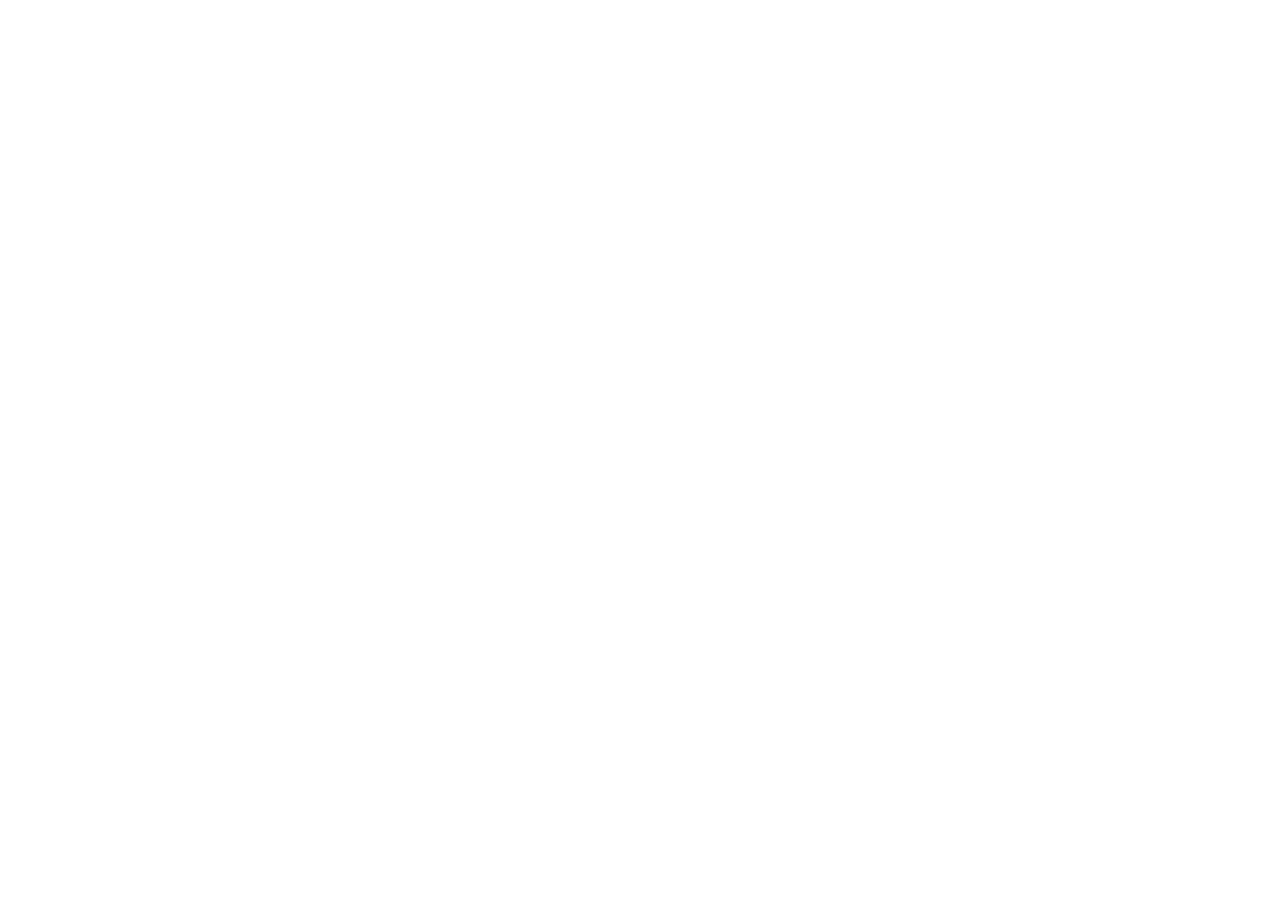
==== index.html @ 22543920 "Revert "changed title"" ====
<!DOCTYPE html>
<html lang="en">
<head>
    <meta charset="UTF-8">
    <meta name="viewport" content="width=device-width, initial-scale=1.0">
    <title>Document</title>
</head>
<body>
    <iframe width="560" height="315" src="https://www.youtube.com/embed/DJ5lc_u7lqs?si=flb0W47Vhg9j6xcG" title="YouTube video player" frameborder="0" allow="accelerometer; autoplay; clipboard-write; encrypted-media; gyroscope; picture-in-picture; web-share" referrerpolicy="strict-origin-when-cross-origin" allowfullscreen></iframe>
</body>
</html>
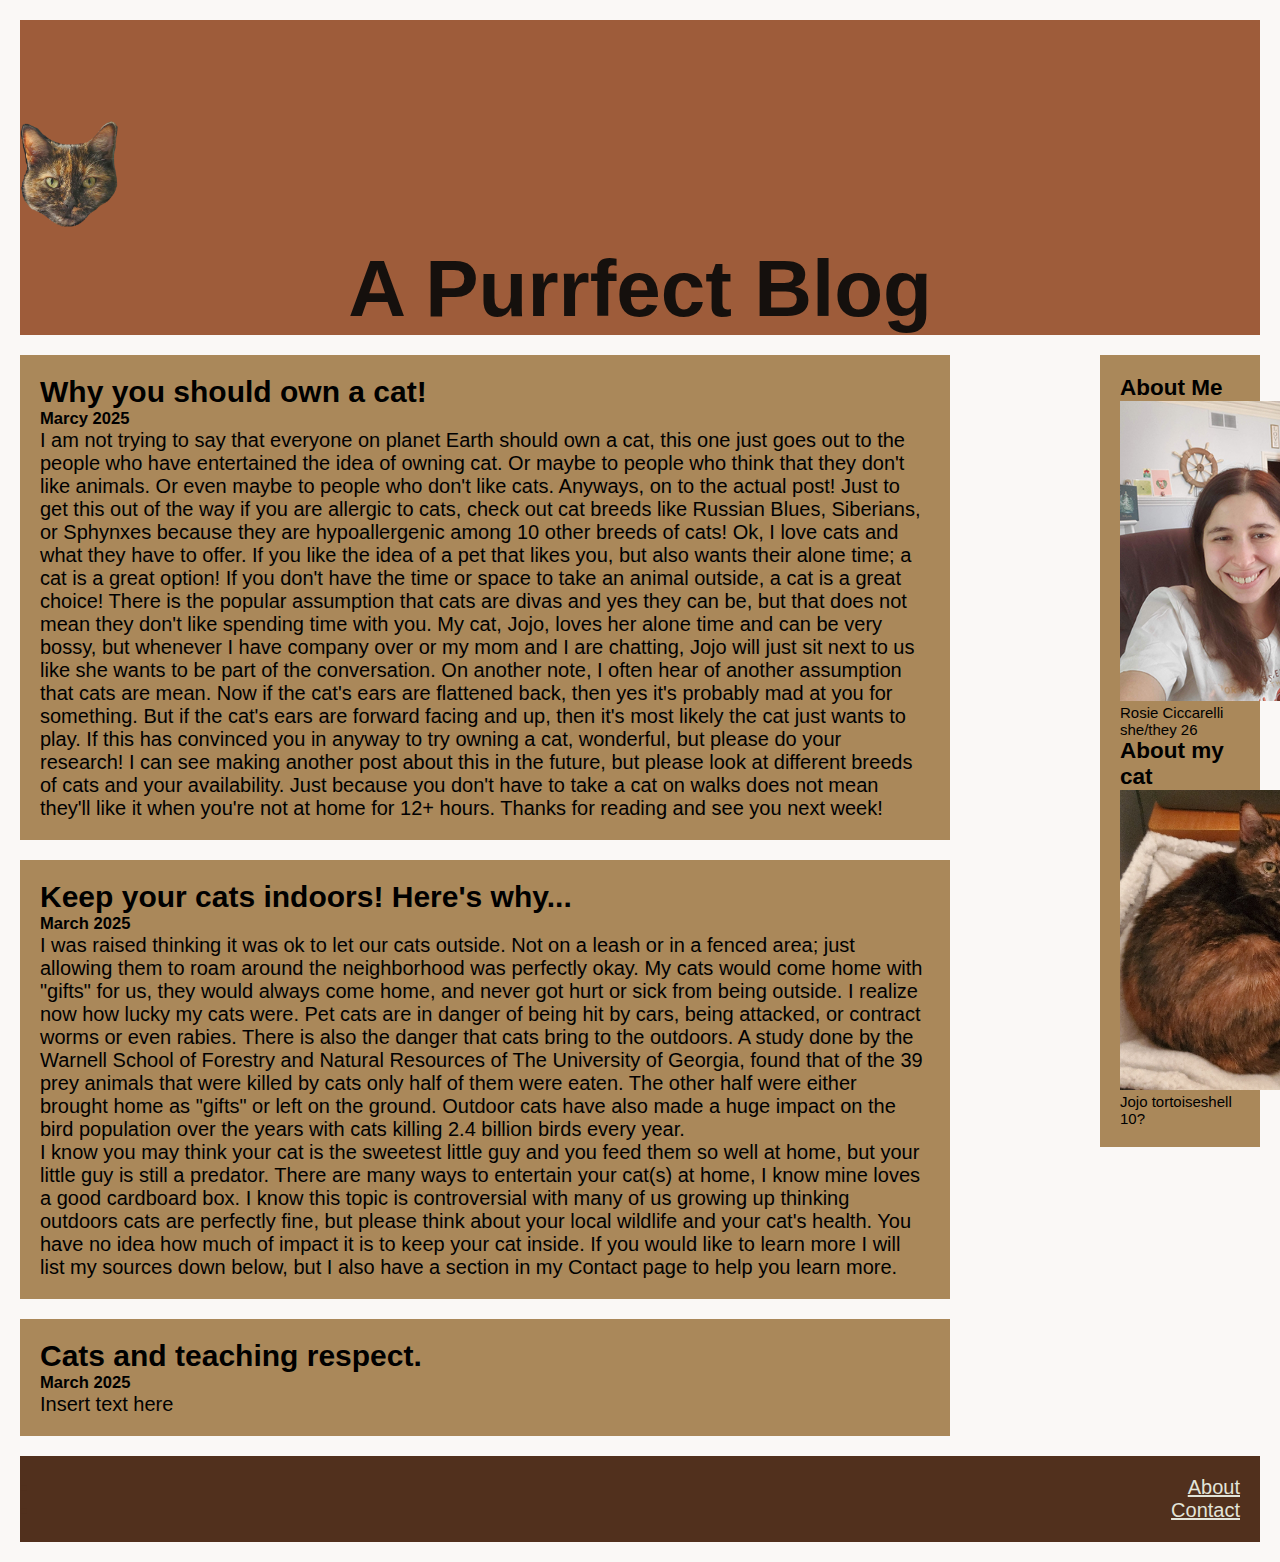
==== commit 4ad02a50: "updating the look" ====
--- a/index.html
+++ b/index.html
@@ -3,9 +3,54 @@
 <head>
     <meta charset="UTF-8">
     <meta name="viewport" content="width=device-width, initial-scale=1.0">
-    <title>Document</title>
+    <link rel="stylesheet" href="style.css">
 </head>
 <body>
-    <iframe width="560" height="315" src="https://www.youtube.com/embed/DJ5lc_u7lqs?si=flb0W47Vhg9j6xcG" title="YouTube video player" frameborder="0" allow="accelerometer; autoplay; clipboard-write; encrypted-media; gyroscope; picture-in-picture; web-share" referrerpolicy="strict-origin-when-cross-origin" allowfullscreen></iframe>
+   
+        <div class="header"> 
+            <a href="index.html" class="site-name"><img src="images/logo.png" alt="Rosie Cicc Logo"></a>
+             <h1> A Purrfect Blog </h1>   
+        </div>
+    
+    
+        
+        <div class="row">
+            <div class="leftcolumn">
+                <div class="card">
+            <h2>Why you should own a cat! </h2>
+            <h5>Marcy 2025</h5>
+        <p> I am not trying to say that everyone on planet Earth should own a cat, this one just goes out to the people who have entertained the idea of owning cat. Or maybe to people who think that they don't like animals. Or even maybe to people who don't like cats. Anyways, on to the actual post! Just to get this out of the way if you are allergic to cats, check out cat breeds like Russian Blues, Siberians, or Sphynxes because they are hypoallergenic among 10 other breeds of cats! Ok, I love cats and what they have to offer. If you like the idea of a pet that likes you, but also wants their alone time; a cat is a great option! If you don't have the time or space to take an animal outside, a cat is a great choice! There is the popular assumption that cats are divas and yes they can be, but that does not mean they don't like spending time with you. My cat, Jojo, loves her alone time and can be very bossy, but whenever I have company over or my mom and I are chatting, Jojo will just sit next to us like she wants to be part of the conversation. On another note, I often hear of another assumption that cats are mean. Now if the cat's ears are flattened back, then yes it's probably mad at you for something. But if the cat's ears are forward facing and up, then it's most likely the cat just wants to play. If this has convinced you in anyway to try owning a cat, wonderful, but please do your research! I can see making another post about this in the future, but please look at different breeds of cats and your availability. Just because you don't have to take a cat on walks does not mean they'll like it when you're not at home for 12+ hours. Thanks for reading and see you next week!</p>
+        </div>
+        <div class="card">
+            <h2>Keep your cats indoors! Here's why... </h2>
+            <h5>March 2025</h5>
+        <p> I was raised thinking it was ok to let our cats outside. Not on a leash or in a fenced area; just allowing them to roam around the neighborhood was perfectly okay. My cats would come home with "gifts" for us, they would always come home, and never got hurt or sick from being outside. I realize now how lucky my cats were. Pet cats are in danger of being hit by cars, being attacked, or contract worms or even rabies. There is also the danger that cats bring to the outdoors. A study done by the Warnell School of Forestry and Natural Resources of The University of Georgia, found that of the 39 prey animals that were killed by cats only half of them were eaten. The other half were either brought home as "gifts" or left on the ground. Outdoor cats have also made a huge impact on the bird population over the years with cats killing 2.4 billion birds every year.</p>
+        
+        <p> I know you may think your cat is the sweetest little guy and you feed them so well at home, but your little guy is still a predator. There are many ways to entertain your cat(s) at home, I know mine loves a good cardboard box. I know this topic is controversial with many of us growing up thinking outdoors cats are perfectly fine, but please think about your local wildlife and your cat's health. You have no idea how much of impact it is to keep your cat inside. If you would like to learn more I will list my sources down below, but I also have a section in my Contact page to help you learn more.</p>    
+    </div>
+        <div class="card">
+            <h2>Cats and teaching respect.</h2>
+            <h5>March 2025</h5>
+        <p> Insert text here</p>
+        </div>
+</div>
+
+    <div class="rightcolumn">
+        <div class="card">
+        <h2> About Me </h2>
+        <img src="images/selfie.jpg" style= "height:300px" alt="Picture of the blog owner. A woman with long brown hair sitting in a room. She's smiling at the camera.">
+        <p> Rosie Ciccarelli she/they 26</p>
+        <h2> About my cat</h2>
+        <img src="images/jojo1.jpg" style= "height:300px" alt="Picture of Jojo, tortishell cat sitting in a cat bed, looking at the camera. She is comfortable and alert.">
+        <p> Jojo tortoiseshell 10?</p>
+    </div>
+    </div>
+    </div>
+
+ <div class="footer">
+        <ul> <li><a href="about.html">About</a></li>
+            <li><a href="contact.html">Contact</a></li>
+        </ul>
+    </div>
 </body>
 </html>
--- a/style.css
+++ b/style.css
@@ -0,0 +1,100 @@
+*{
+    box-sizing: border-box;
+    padding: 0;
+    margin: 0;
+}
+
+body {
+    background-color: #faf8f6; 
+    padding: 20px;
+    font-family: Arial, Helvetica, sans-serif;
+   padding: 20px;
+
+}
+
+.header {
+    padding-top: 20px;
+    font-size: 40px;
+    text-align: center;
+background: #9e5c3a;
+color: #15100d;
+}
+
+.leftcolumn {
+    float: left;
+    width: 75%;
+    font-size: 20px;
+}
+
+.rightcolumn {
+    float: left;
+    width: 25%;
+    padding-left: 150px;
+    font-size: 15px;
+}
+
+.centercolumn {
+    float: center;
+    width: 100%;
+    text-align: center;
+    
+}
+
+.card {
+    padding: 20px;
+    margin-top: 20px;
+    background-color: #aa885a;
+}
+
+.row:after {
+    content: "";
+    display: table;
+    clear: both;
+}
+
+.footer {
+    padding: 20px;
+    text-align: right;
+    margin-top: 20px;
+    background: #51301d;
+    font-size: 20px;
+    color: #51301d;
+}
+
+a{ color: rgb(226, 228, 217)}
+
+
+
+
+
+
+.site-name {
+    display: flex;
+    margin-top: 5rem;
+padding-bottom: 1rem;  }
+  
+  .site-name img {
+    width: 100px;
+  }
+
+  .site-name{
+    flex: 1 0 auto;
+  }
+
+ 
+
+@media screen and (max-width: 810px) {
+    .header,
+    .footer{
+        clear: both;
+    }
+   .leftcolumn, .rightcolumn {
+    width: 100%;
+    padding: 0;
+   
+    }
+}
+
+
+
+
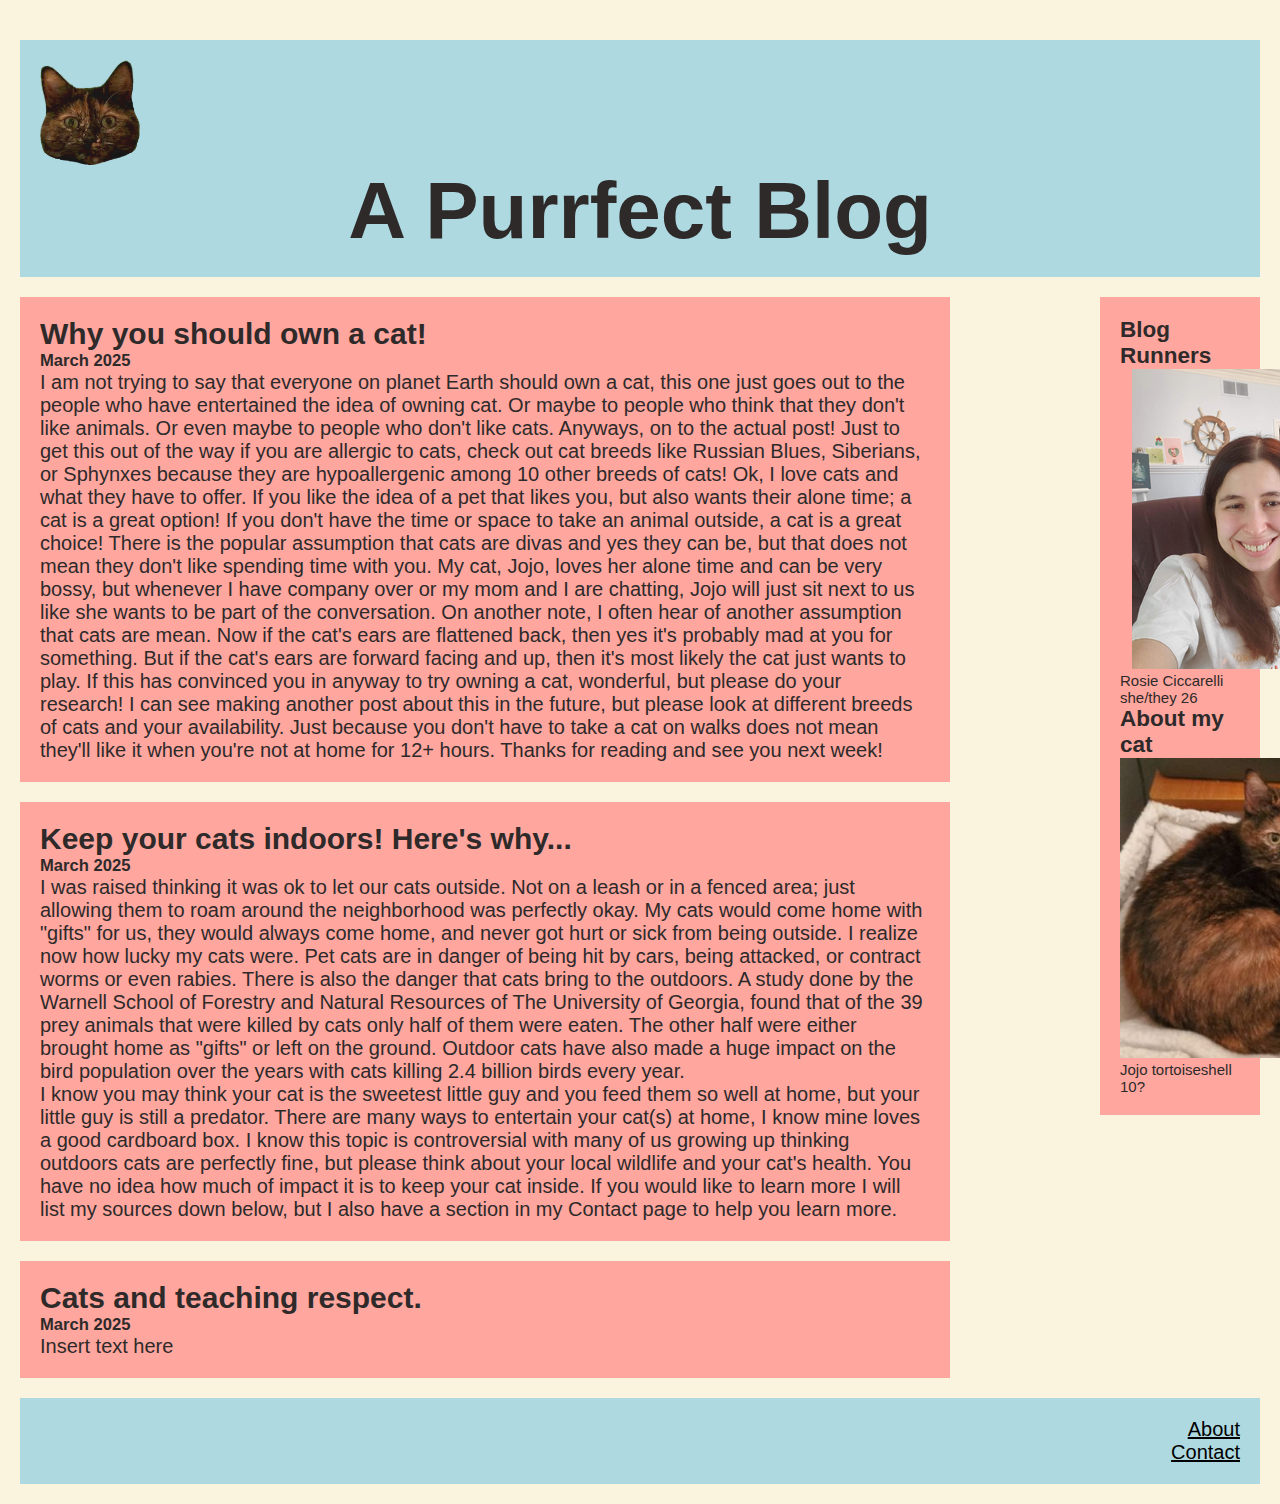
==== commit bc23a6af: "editting" ====
--- a/index.html
+++ b/index.html
@@ -8,7 +8,7 @@
 <body>
    
         <div class="header"> 
-            <a href="index.html" class="site-name"><img src="images/logo.png" alt="Rosie Cicc Logo"></a>
+            <a href="index.html" class="site-name"><img height="105" src="images/logo.png" alt="Rosie Cicc Logo"></a>
              <h1> A Purrfect Blog </h1>   
         </div>
     
@@ -18,7 +18,7 @@
             <div class="leftcolumn">
                 <div class="card">
             <h2>Why you should own a cat! </h2>
-            <h5>Marcy 2025</h5>
+            <h5>March 2025</h5>
         <p> I am not trying to say that everyone on planet Earth should own a cat, this one just goes out to the people who have entertained the idea of owning cat. Or maybe to people who think that they don't like animals. Or even maybe to people who don't like cats. Anyways, on to the actual post! Just to get this out of the way if you are allergic to cats, check out cat breeds like Russian Blues, Siberians, or Sphynxes because they are hypoallergenic among 10 other breeds of cats! Ok, I love cats and what they have to offer. If you like the idea of a pet that likes you, but also wants their alone time; a cat is a great option! If you don't have the time or space to take an animal outside, a cat is a great choice! There is the popular assumption that cats are divas and yes they can be, but that does not mean they don't like spending time with you. My cat, Jojo, loves her alone time and can be very bossy, but whenever I have company over or my mom and I are chatting, Jojo will just sit next to us like she wants to be part of the conversation. On another note, I often hear of another assumption that cats are mean. Now if the cat's ears are flattened back, then yes it's probably mad at you for something. But if the cat's ears are forward facing and up, then it's most likely the cat just wants to play. If this has convinced you in anyway to try owning a cat, wonderful, but please do your research! I can see making another post about this in the future, but please look at different breeds of cats and your availability. Just because you don't have to take a cat on walks does not mean they'll like it when you're not at home for 12+ hours. Thanks for reading and see you next week!</p>
         </div>
         <div class="card">
@@ -37,11 +37,11 @@
 
     <div class="rightcolumn">
         <div class="card">
-        <h2> About Me </h2>
-        <img src="images/selfie.jpg" style= "height:300px" alt="Picture of the blog owner. A woman with long brown hair sitting in a room. She's smiling at the camera.">
+        <h2> Blog Runners </h2>
+        <img class="selfiepic" src="images/selfie.jpg" style= "height:300px" alt="Picture of the blog owner. A woman with long brown hair sitting in a room. She's smiling at the camera.">
         <p> Rosie Ciccarelli she/they 26</p>
         <h2> About my cat</h2>
-        <img src="images/jojo1.jpg" style= "height:300px" alt="Picture of Jojo, tortishell cat sitting in a cat bed, looking at the camera. She is comfortable and alert.">
+        <img class="catpic1" src="images/jojo1.jpg" style= "height:300px" alt="Picture of Jojo, tortishell cat sitting in a cat bed, looking at the camera. She is comfortable and alert.">
         <p> Jojo tortoiseshell 10?</p>
     </div>
     </div>
@@ -52,5 +52,17 @@
             <li><a href="contact.html">Contact</a></li>
         </ul>
     </div>
+    
+    <style>
+        a{
+            color:black
+        }
+
+        a:hover {
+            color:aliceblue
+        }
+
+    </style>
+
 </body>
 </html>
--- a/style.css
+++ b/style.css
@@ -5,20 +5,28 @@
 }
 
 body {
-    background-color: #faf8f6; 
+    background-color: #FAF3DD; 
     padding: 20px;
     font-family: Arial, Helvetica, sans-serif;
    padding: 20px;
+   
 
 }
 
 .header {
-    padding-top: 20px;
+    padding: 20px;
+    text-align: center;
+    margin-top: 20px;
+    background: #AED9E0;
+    color: rgb(46, 42, 42);
     font-size: 40px;
-    text-align: center;
-background: #9e5c3a;
-color: #15100d;
 }
+
+ul {
+    list-style-type: none;
+}
+
+
 
 .leftcolumn {
     float: left;
@@ -33,6 +41,15 @@
     font-size: 15px;
 }
 
+.selfiepic {
+    width: auto;
+    padding-left: 10%;
+}
+
+.catpic1 {
+    width: auto;
+}
+
 .centercolumn {
     float: center;
     width: 100%;
@@ -43,7 +60,8 @@
 .card {
     padding: 20px;
     margin-top: 20px;
-    background-color: #aa885a;
+    background-color: #FFA69E;
+    color: rgb(46, 42, 42);
 }
 
 .row:after {
@@ -56,22 +74,44 @@
     padding: 20px;
     text-align: right;
     margin-top: 20px;
-    background: #51301d;
+    background: #AED9E0;
     font-size: 20px;
-    color: #51301d;
+    color: #f8dccb;
 }
 
 a{ color: rgb(226, 228, 217)}
 
 
+input[type=text], select, textarea {
+    width: 100%;
+    padding: 12px;
+    border: 1px solid #ccc;
+    margin-top: 6px;
+    margin-bottom: 16px;
+    resize: vertical;
+}
 
+input[type=submithere] {
+    background-color: #04AA6D;
+    color: white;
+    padding: 12px 20px;
+    border: none;
+    cursor: pointer;
+}
 
+input[type=submithere]:hover {
+    background-color: #45a049;
+}
 
+.container {
+    border-radius: 5px;
+    background-color: #f2f2f2;
+    padding: 10px;
+}
 
 .site-name {
     display: flex;
-    margin-top: 5rem;
-padding-bottom: 1rem;  }
+ }
   
   .site-name img {
     width: 100px;
@@ -79,6 +119,13 @@
 
   .site-name{
     flex: 1 0 auto;
+  }
+
+  @media screen and (max-width:600px) {
+    .column, input[type=submithere] {
+        width: 100%;
+        margin-top: 0;
+    }
   }
 
  
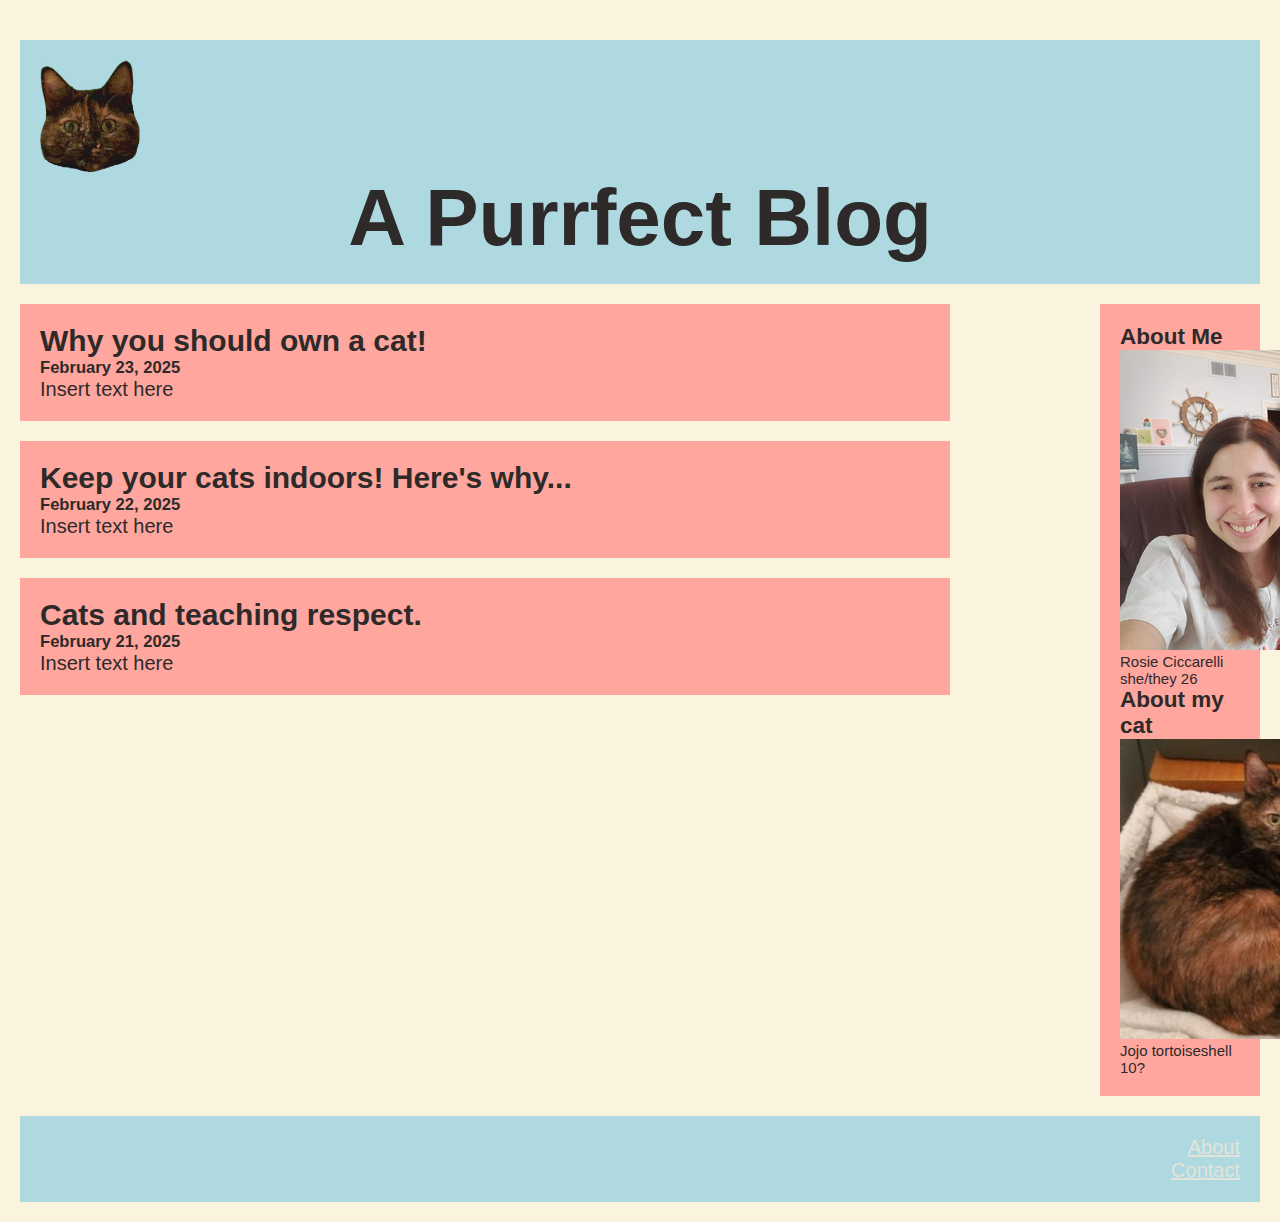
==== commit cf87fabd: "editting" ====
--- a/index.html
+++ b/index.html
@@ -8,7 +8,7 @@
 <body>
    
         <div class="header"> 
-            <a href="index.html" class="site-name"><img height="105" src="images/logo.png" alt="Rosie Cicc Logo"></a>
+            <a href="home.html" class="site-name"><img src="images/logo.png" alt="Rosie Cicc Logo"></a>
              <h1> A Purrfect Blog </h1>   
         </div>
     
@@ -18,30 +18,28 @@
             <div class="leftcolumn">
                 <div class="card">
             <h2>Why you should own a cat! </h2>
-            <h5>March 2025</h5>
-        <p> I am not trying to say that everyone on planet Earth should own a cat, this one just goes out to the people who have entertained the idea of owning cat. Or maybe to people who think that they don't like animals. Or even maybe to people who don't like cats. Anyways, on to the actual post! Just to get this out of the way if you are allergic to cats, check out cat breeds like Russian Blues, Siberians, or Sphynxes because they are hypoallergenic among 10 other breeds of cats! Ok, I love cats and what they have to offer. If you like the idea of a pet that likes you, but also wants their alone time; a cat is a great option! If you don't have the time or space to take an animal outside, a cat is a great choice! There is the popular assumption that cats are divas and yes they can be, but that does not mean they don't like spending time with you. My cat, Jojo, loves her alone time and can be very bossy, but whenever I have company over or my mom and I are chatting, Jojo will just sit next to us like she wants to be part of the conversation. On another note, I often hear of another assumption that cats are mean. Now if the cat's ears are flattened back, then yes it's probably mad at you for something. But if the cat's ears are forward facing and up, then it's most likely the cat just wants to play. If this has convinced you in anyway to try owning a cat, wonderful, but please do your research! I can see making another post about this in the future, but please look at different breeds of cats and your availability. Just because you don't have to take a cat on walks does not mean they'll like it when you're not at home for 12+ hours. Thanks for reading and see you next week!</p>
+            <h5>February 23, 2025</h5>
+        <p> Insert text here</p>
         </div>
         <div class="card">
             <h2>Keep your cats indoors! Here's why... </h2>
-            <h5>March 2025</h5>
-        <p> I was raised thinking it was ok to let our cats outside. Not on a leash or in a fenced area; just allowing them to roam around the neighborhood was perfectly okay. My cats would come home with "gifts" for us, they would always come home, and never got hurt or sick from being outside. I realize now how lucky my cats were. Pet cats are in danger of being hit by cars, being attacked, or contract worms or even rabies. There is also the danger that cats bring to the outdoors. A study done by the Warnell School of Forestry and Natural Resources of The University of Georgia, found that of the 39 prey animals that were killed by cats only half of them were eaten. The other half were either brought home as "gifts" or left on the ground. Outdoor cats have also made a huge impact on the bird population over the years with cats killing 2.4 billion birds every year.</p>
-        
-        <p> I know you may think your cat is the sweetest little guy and you feed them so well at home, but your little guy is still a predator. There are many ways to entertain your cat(s) at home, I know mine loves a good cardboard box. I know this topic is controversial with many of us growing up thinking outdoors cats are perfectly fine, but please think about your local wildlife and your cat's health. You have no idea how much of impact it is to keep your cat inside. If you would like to learn more I will list my sources down below, but I also have a section in my Contact page to help you learn more.</p>    
-    </div>
+            <h5>February 22, 2025</h5>
+        <p> Insert text here</p>
+        </div>
         <div class="card">
             <h2>Cats and teaching respect.</h2>
-            <h5>March 2025</h5>
+            <h5>February 21, 2025</h5>
         <p> Insert text here</p>
         </div>
 </div>
 
     <div class="rightcolumn">
         <div class="card">
-        <h2> Blog Runners </h2>
-        <img class="selfiepic" src="images/selfie.jpg" style= "height:300px" alt="Picture of the blog owner. A woman with long brown hair sitting in a room. She's smiling at the camera.">
+        <h2> About Me </h2>
+        <img src="images/selfie.jpg" style= "height:300px" alt="Picture of the blog owner. A woman with long brown hair sitting in a room. She's smiling at the camera.">
         <p> Rosie Ciccarelli she/they 26</p>
         <h2> About my cat</h2>
-        <img class="catpic1" src="images/jojo1.jpg" style= "height:300px" alt="Picture of Jojo, tortishell cat sitting in a cat bed, looking at the camera. She is comfortable and alert.">
+        <img src="images/jojo1.jpg" style= "height:300px" alt="Picture of Jojo, tortishell cat sitting in a cat bed, looking at the camera. She is comfortable and alert.">
         <p> Jojo tortoiseshell 10?</p>
     </div>
     </div>
@@ -52,17 +50,5 @@
             <li><a href="contact.html">Contact</a></li>
         </ul>
     </div>
-    
-    <style>
-        a{
-            color:black
-        }
-
-        a:hover {
-            color:aliceblue
-        }
-
-    </style>
-
 </body>
 </html>
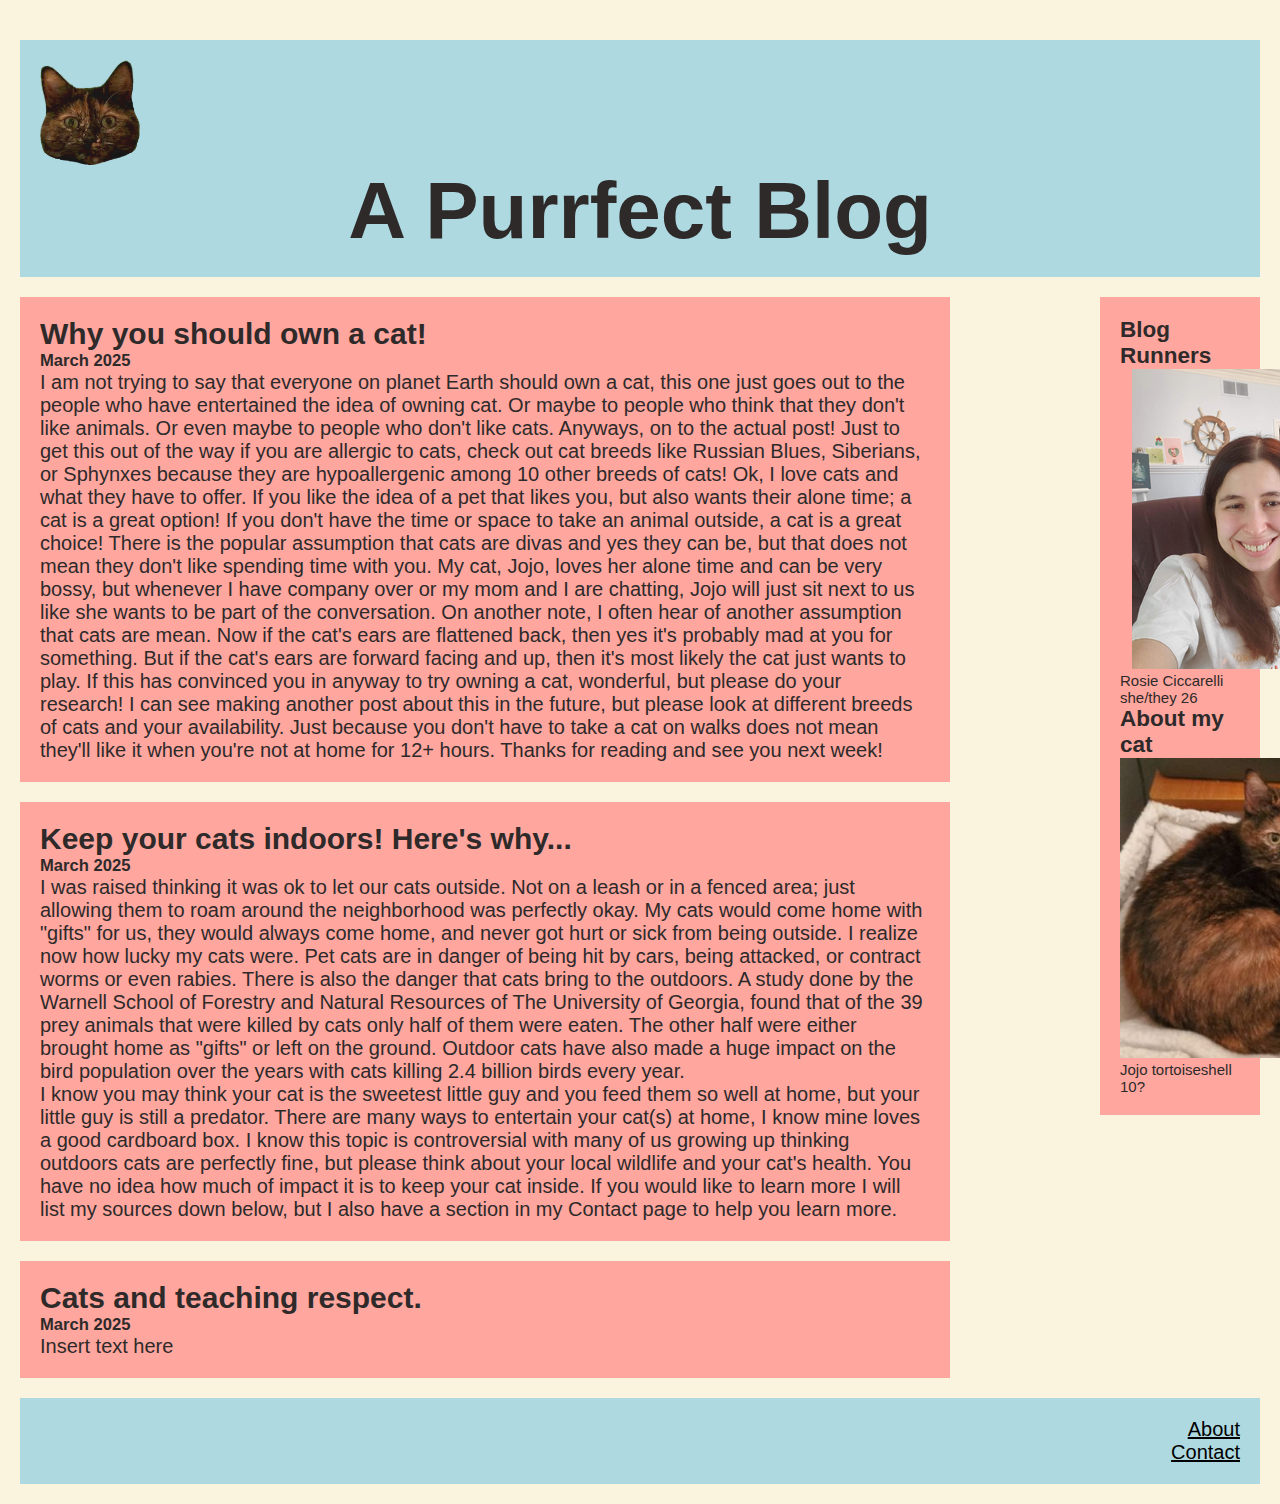
==== commit b090845a: "editting" ====
--- a/index.html
+++ b/index.html
@@ -8,7 +8,7 @@
 <body>
    
         <div class="header"> 
-            <a href="home.html" class="site-name"><img src="images/logo.png" alt="Rosie Cicc Logo"></a>
+            <a href="index.html" class="site-name"><img height="105" src="images/logo.png" alt="Rosie Cicc Logo"></a>
              <h1> A Purrfect Blog </h1>   
         </div>
     
@@ -18,28 +18,30 @@
             <div class="leftcolumn">
                 <div class="card">
             <h2>Why you should own a cat! </h2>
-            <h5>February 23, 2025</h5>
-        <p> Insert text here</p>
+            <h5>March 2025</h5>
+        <p> I am not trying to say that everyone on planet Earth should own a cat, this one just goes out to the people who have entertained the idea of owning cat. Or maybe to people who think that they don't like animals. Or even maybe to people who don't like cats. Anyways, on to the actual post! Just to get this out of the way if you are allergic to cats, check out cat breeds like Russian Blues, Siberians, or Sphynxes because they are hypoallergenic among 10 other breeds of cats! Ok, I love cats and what they have to offer. If you like the idea of a pet that likes you, but also wants their alone time; a cat is a great option! If you don't have the time or space to take an animal outside, a cat is a great choice! There is the popular assumption that cats are divas and yes they can be, but that does not mean they don't like spending time with you. My cat, Jojo, loves her alone time and can be very bossy, but whenever I have company over or my mom and I are chatting, Jojo will just sit next to us like she wants to be part of the conversation. On another note, I often hear of another assumption that cats are mean. Now if the cat's ears are flattened back, then yes it's probably mad at you for something. But if the cat's ears are forward facing and up, then it's most likely the cat just wants to play. If this has convinced you in anyway to try owning a cat, wonderful, but please do your research! I can see making another post about this in the future, but please look at different breeds of cats and your availability. Just because you don't have to take a cat on walks does not mean they'll like it when you're not at home for 12+ hours. Thanks for reading and see you next week!</p>
         </div>
         <div class="card">
             <h2>Keep your cats indoors! Here's why... </h2>
-            <h5>February 22, 2025</h5>
-        <p> Insert text here</p>
-        </div>
+            <h5>March 2025</h5>
+        <p> I was raised thinking it was ok to let our cats outside. Not on a leash or in a fenced area; just allowing them to roam around the neighborhood was perfectly okay. My cats would come home with "gifts" for us, they would always come home, and never got hurt or sick from being outside. I realize now how lucky my cats were. Pet cats are in danger of being hit by cars, being attacked, or contract worms or even rabies. There is also the danger that cats bring to the outdoors. A study done by the Warnell School of Forestry and Natural Resources of The University of Georgia, found that of the 39 prey animals that were killed by cats only half of them were eaten. The other half were either brought home as "gifts" or left on the ground. Outdoor cats have also made a huge impact on the bird population over the years with cats killing 2.4 billion birds every year.</p>
+        
+        <p> I know you may think your cat is the sweetest little guy and you feed them so well at home, but your little guy is still a predator. There are many ways to entertain your cat(s) at home, I know mine loves a good cardboard box. I know this topic is controversial with many of us growing up thinking outdoors cats are perfectly fine, but please think about your local wildlife and your cat's health. You have no idea how much of impact it is to keep your cat inside. If you would like to learn more I will list my sources down below, but I also have a section in my Contact page to help you learn more.</p>    
+    </div>
         <div class="card">
             <h2>Cats and teaching respect.</h2>
-            <h5>February 21, 2025</h5>
+            <h5>March 2025</h5>
         <p> Insert text here</p>
         </div>
 </div>
 
     <div class="rightcolumn">
         <div class="card">
-        <h2> About Me </h2>
-        <img src="images/selfie.jpg" style= "height:300px" alt="Picture of the blog owner. A woman with long brown hair sitting in a room. She's smiling at the camera.">
+        <h2> Blog Runners </h2>
+        <img class="selfiepic" src="images/selfie.jpg" style= "height:300px" alt="Picture of the blog owner. A woman with long brown hair sitting in a room. She's smiling at the camera.">
         <p> Rosie Ciccarelli she/they 26</p>
         <h2> About my cat</h2>
-        <img src="images/jojo1.jpg" style= "height:300px" alt="Picture of Jojo, tortishell cat sitting in a cat bed, looking at the camera. She is comfortable and alert.">
+        <img class="catpic1" src="images/jojo1.jpg" style= "height:300px" alt="Picture of Jojo, tortishell cat sitting in a cat bed, looking at the camera. She is comfortable and alert.">
         <p> Jojo tortoiseshell 10?</p>
     </div>
     </div>
@@ -50,5 +52,17 @@
             <li><a href="contact.html">Contact</a></li>
         </ul>
     </div>
+    
+    <style>
+        a{
+            color:black
+        }
+
+        a:hover {
+            color:aliceblue
+        }
+
+    </style>
+
 </body>
 </html>
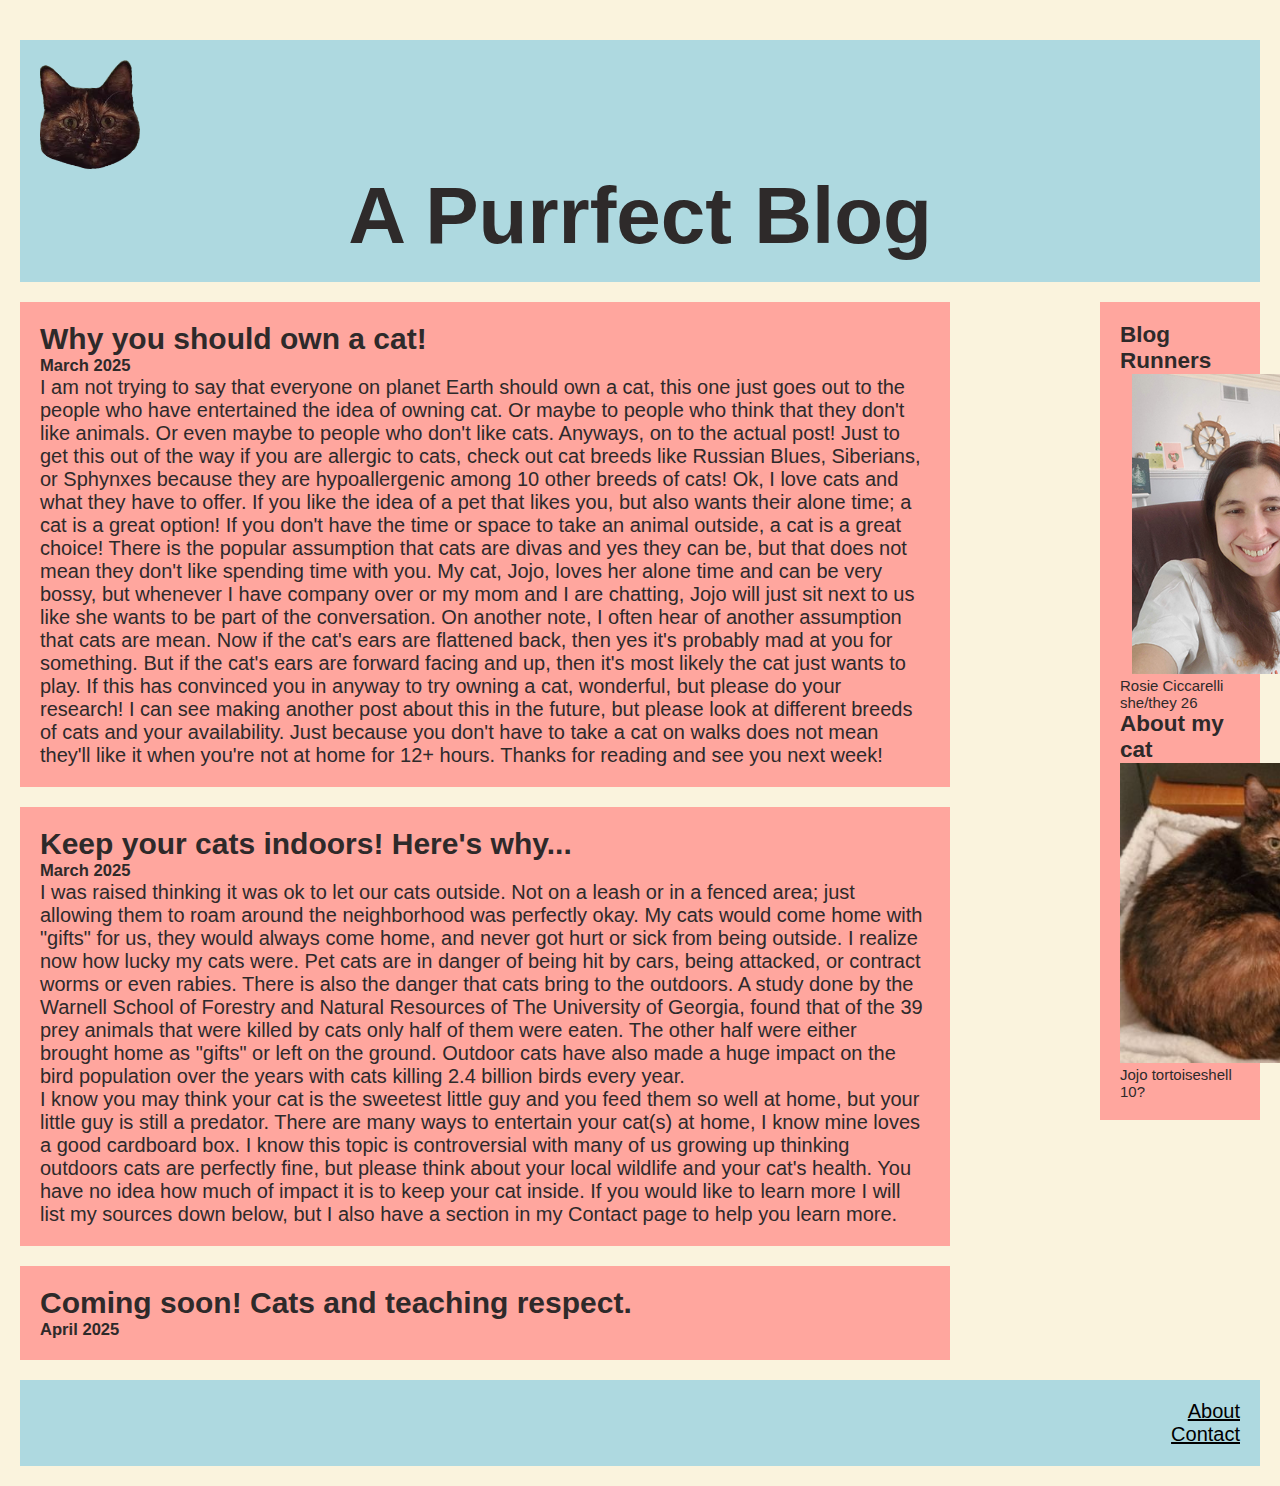
==== commit adf6157b: "scriptjs addition" ====
--- a/index.html
+++ b/index.html
@@ -8,7 +8,7 @@
 <body>
    
         <div class="header"> 
-            <a href="index.html" class="site-name"><img height="105" src="images/logo.png" alt="Rosie Cicc Logo"></a>
+            <a href="index.html" class="site-name"><img height="110" src="images/logo.png" alt="Rosie Cicc Logo"></a>
              <h1> A Purrfect Blog </h1>   
         </div>
     
@@ -29,9 +29,9 @@
         <p> I know you may think your cat is the sweetest little guy and you feed them so well at home, but your little guy is still a predator. There are many ways to entertain your cat(s) at home, I know mine loves a good cardboard box. I know this topic is controversial with many of us growing up thinking outdoors cats are perfectly fine, but please think about your local wildlife and your cat's health. You have no idea how much of impact it is to keep your cat inside. If you would like to learn more I will list my sources down below, but I also have a section in my Contact page to help you learn more.</p>    
     </div>
         <div class="card">
-            <h2>Cats and teaching respect.</h2>
-            <h5>March 2025</h5>
-        <p> Insert text here</p>
+            <h2>Coming soon! Cats and teaching respect.</h2>
+            <h5>April 2025</h5>
+        
         </div>
 </div>
 
--- a/style.css
+++ b/style.css
@@ -81,28 +81,6 @@
 
 a{ color: rgb(226, 228, 217)}
 
-
-input[type=text], select, textarea {
-    width: 100%;
-    padding: 12px;
-    border: 1px solid #ccc;
-    margin-top: 6px;
-    margin-bottom: 16px;
-    resize: vertical;
-}
-
-input[type=submithere] {
-    background-color: #04AA6D;
-    color: white;
-    padding: 12px 20px;
-    border: none;
-    cursor: pointer;
-}
-
-input[type=submithere]:hover {
-    background-color: #45a049;
-}
-
 .container {
     border-radius: 5px;
     background-color: #f2f2f2;
@@ -121,14 +99,65 @@
     flex: 1 0 auto;
   }
 
-  @media screen and (max-width:600px) {
-    .column, input[type=submithere] {
-        width: 100%;
-        margin-top: 0;
-    }
+  label {
+    display: block;
+    font-weight: bold;
+    margin-bottom: 0.3em;
   }
 
+.form-input {
+    border: 5px solid #FFA69E; 
+    border-radius: 10px;
+    font-size: 15px;
+    font-weight: 400;
+    padding: 1em;
+    margin-bottom: 1.5em;
+    width: 100%;
+  }
+  
+  .form-input:focus {
+    outline: none;
+    border: 5px solid #AED9E0;
+  }
+
+  [type="submit"] {
+    background: #FFA69E;
+    color: rgb(46, 42, 42);
+    width: 100%;
+    font-size: 1.5em;
+    font-weight: 700;
+    text-transform: none;
+    border-radius: 10px;
+    border: 0;
+    padding: .5em;
+    cursor: pointer;
+  }
+  
+  [type="submit"]:hover,
+  [type="submit"]:focus {
+    background: #AED9E0;
+  }
+
+textarea {
+    height: 150px;
+    resize: none;
+}
+
+.error {
+    border-color: red;
+}
+
+.error-message {
+    color: red;
+    margin: -1em 0 1.5em;
+}
  
+  @media screen and (min-width: 1065px) {
+    .form {
+      width: 50%;
+      margin: 3em auto;
+    }
+}
 
 @media screen and (max-width: 810px) {
     .header,
@@ -140,6 +169,7 @@
     padding: 0;
    
     }
+    
 }
 
 
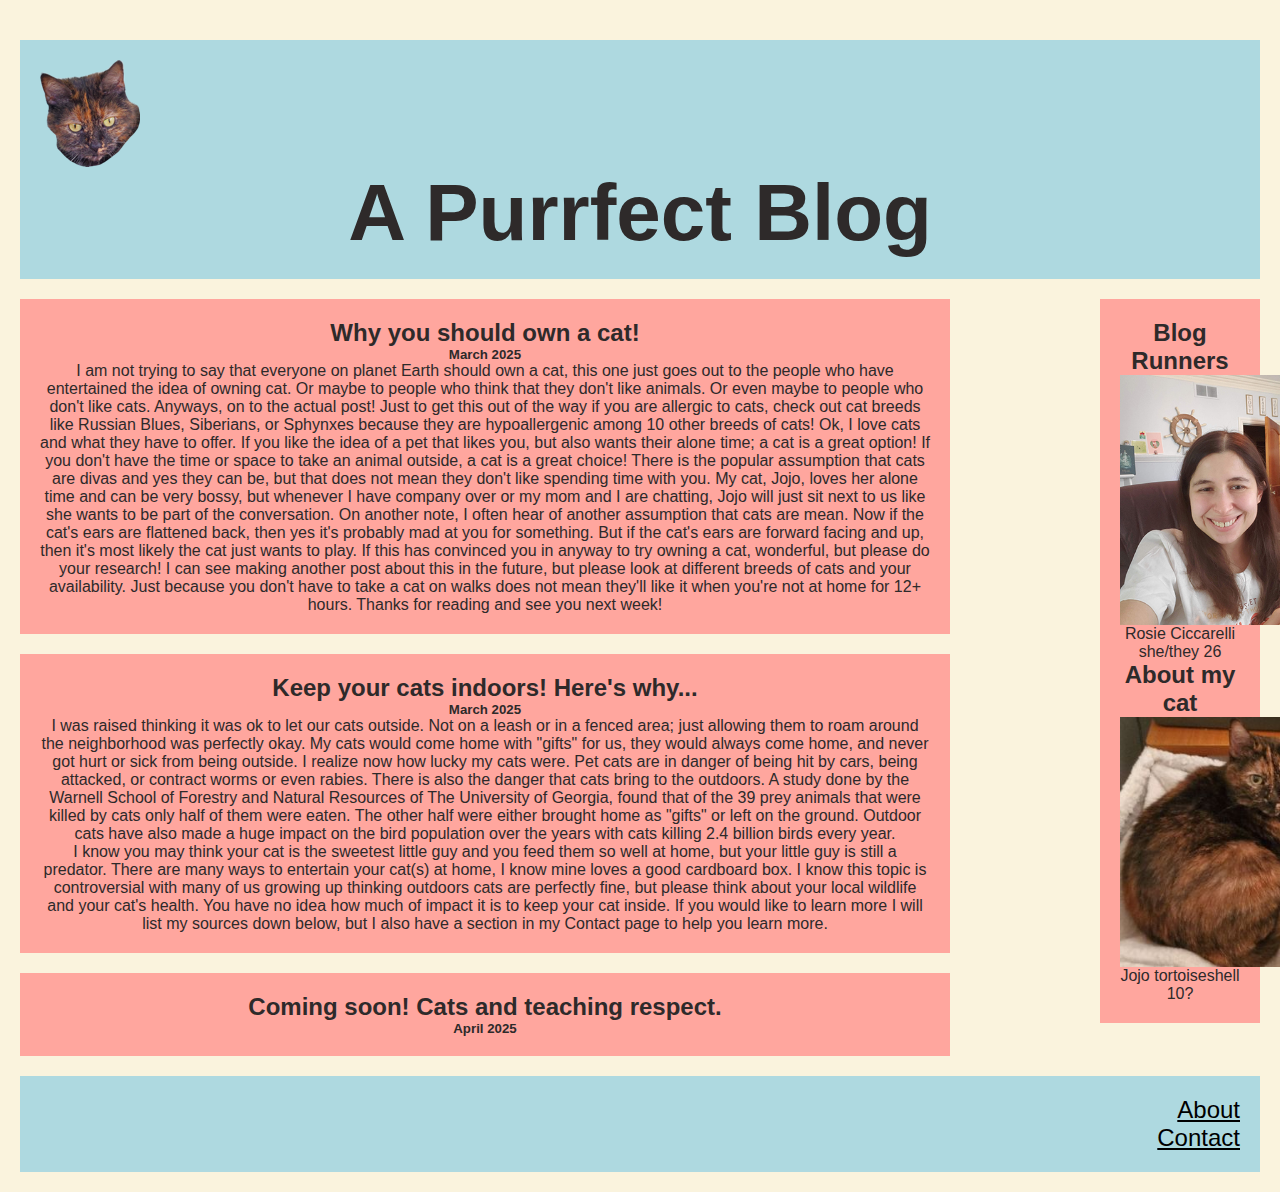
==== commit 5f10065b: "lighthouse changes" ====
--- a/index.html
+++ b/index.html
@@ -3,12 +3,13 @@
 <head>
     <meta charset="UTF-8">
     <meta name="viewport" content="width=device-width, initial-scale=1.0">
+    <meta name="description" content="This is just a fun experience for getting into web development.">
     <link rel="stylesheet" href="style.css">
 </head>
 <body>
    
         <div class="header"> 
-            <a href="index.html" class="site-name"><img height="110" src="images/logo.png" alt="Rosie Cicc Logo"></a>
+            <a href="index.html" class="site-name"><img src="images/logo.png" alt="Rosie Cicc Logo"></a>
              <h1> A Purrfect Blog </h1>   
         </div>
     
@@ -38,10 +39,10 @@
     <div class="rightcolumn">
         <div class="card">
         <h2> Blog Runners </h2>
-        <img class="selfiepic" src="images/selfie.jpg" style= "height:300px" alt="Picture of the blog owner. A woman with long brown hair sitting in a room. She's smiling at the camera.">
+        <img class="aboutimage" src="images/selfie.jpg" style= "height:250px" alt="Picture of the blog owner. A woman with long brown hair sitting in a room. She's smiling at the camera.">
         <p> Rosie Ciccarelli she/they 26</p>
         <h2> About my cat</h2>
-        <img class="catpic1" src="images/jojo1.jpg" style= "height:300px" alt="Picture of Jojo, tortishell cat sitting in a cat bed, looking at the camera. She is comfortable and alert.">
+        <img class="aboutimage" src="images/jojo1.jpg" style= "height:250px" alt="Picture of Jojo, tortishell cat sitting in a cat bed, looking at the camera. She is comfortable and alert.">
         <p> Jojo tortoiseshell 10?</p>
     </div>
     </div>
--- a/style.css
+++ b/style.css
@@ -41,14 +41,6 @@
     font-size: 15px;
 }
 
-.selfiepic {
-    width: auto;
-    padding-left: 10%;
-}
-
-.catpic1 {
-    width: auto;
-}
 
 .centercolumn {
     float: center;
@@ -62,6 +54,20 @@
     margin-top: 20px;
     background-color: #FFA69E;
     color: rgb(46, 42, 42);
+    width: auto;
+  max-width: auto;
+  height: auto;
+  text-align: center;
+  font-size: 16px;
+}
+
+.aboutimage {
+  display: block;
+  margin-left: auto;
+  margin-right: auto;
+  width: auto;
+  max-width: auto;
+  height: auto;
 }
 
 .row:after {
@@ -80,6 +86,7 @@
 }
 
 a{ color: rgb(226, 228, 217)}
+a {font-size: 24px}
 
 .container {
     border-radius: 5px;
@@ -170,6 +177,7 @@
    
     }
     
+    
 }
 
 
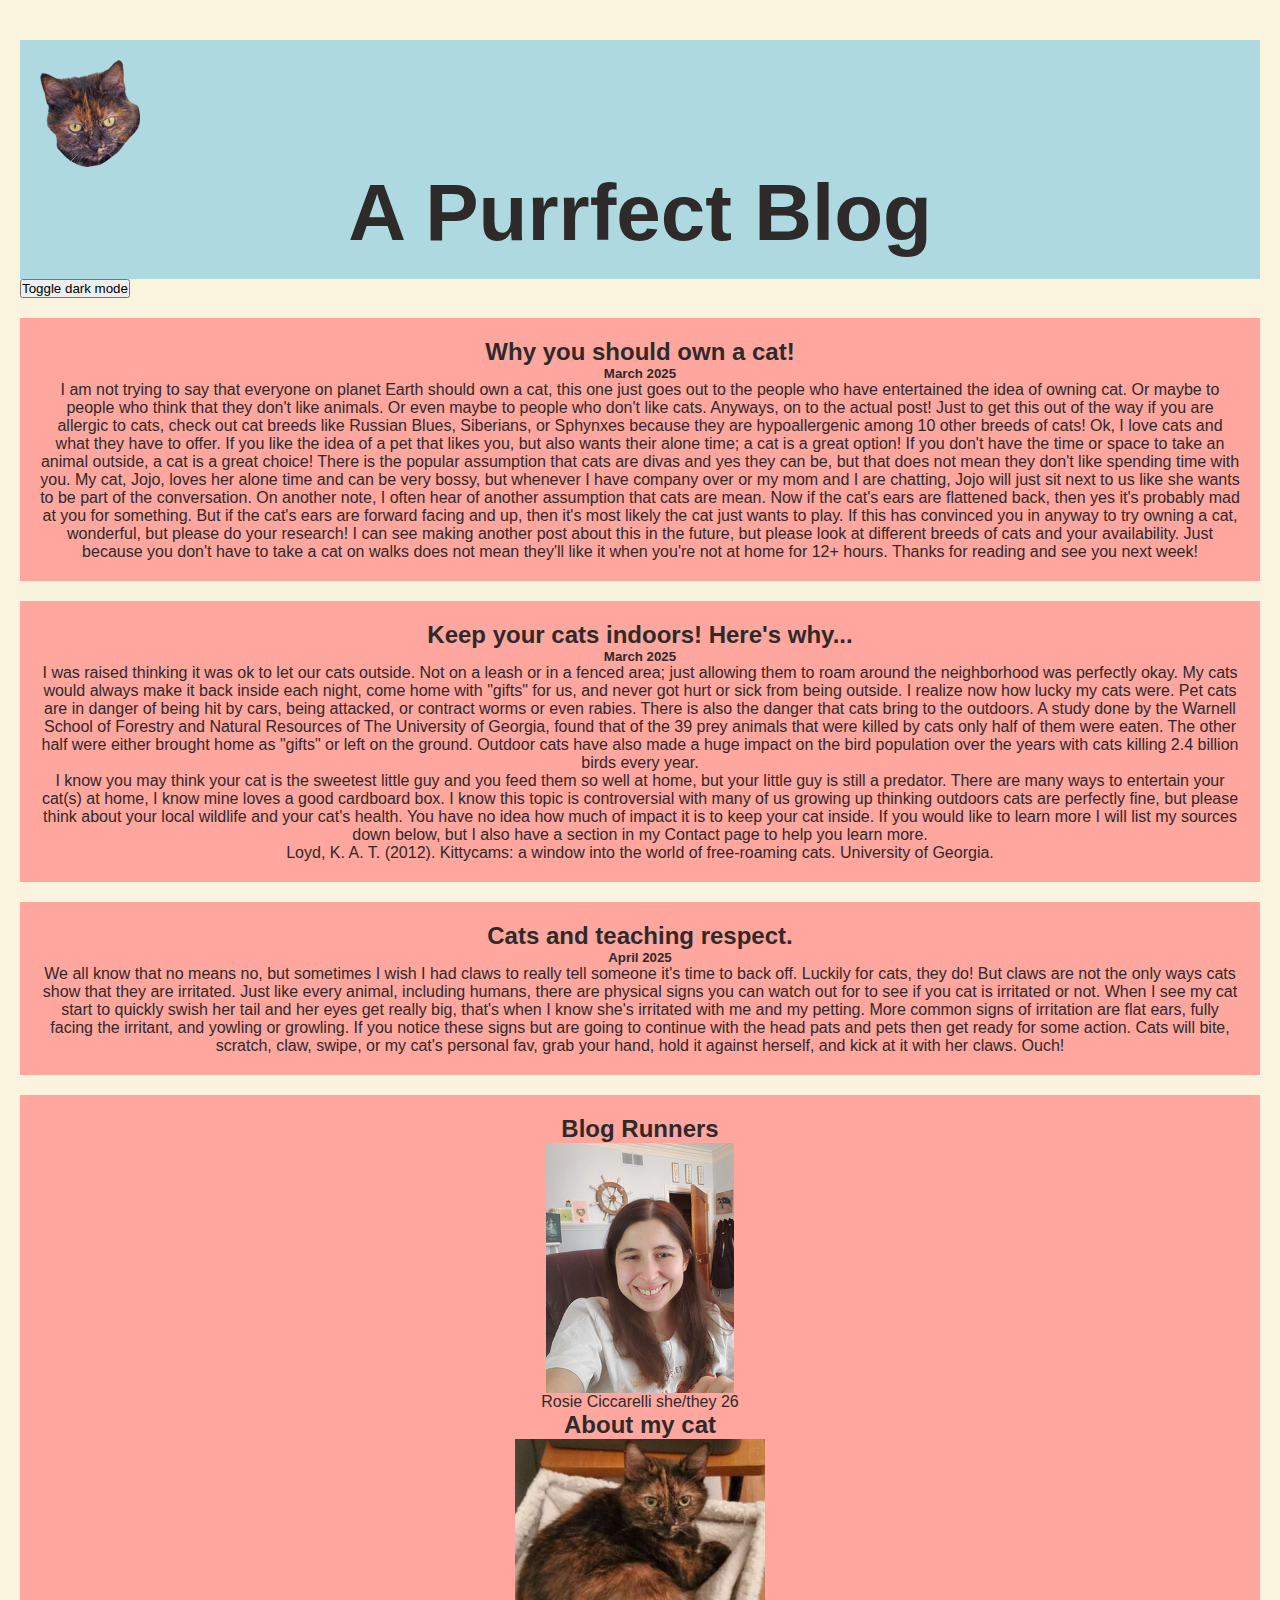
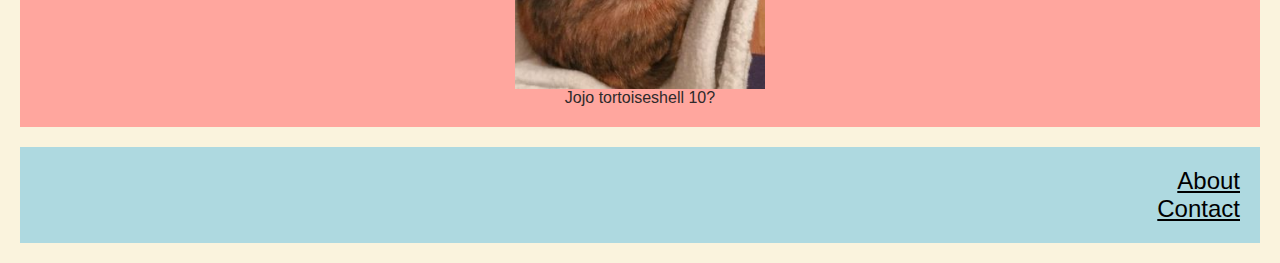
==== commit 63a8ab2b: "updated, added dark mode" ====
--- a/index.html
+++ b/index.html
@@ -6,14 +6,16 @@
     <meta name="description" content="This is just a fun experience for getting into web development.">
     <link rel="stylesheet" href="style.css">
 </head>
+ <script src="script.js"></script>
 <body>
+   
    
         <div class="header"> 
             <a href="index.html" class="site-name"><img src="images/logo.png" alt="Rosie Cicc Logo"></a>
              <h1> A Purrfect Blog </h1>   
         </div>
     
-    
+        <button onclick="myFunction()">Toggle dark mode</button>
         
         <div class="row">
             <div class="leftcolumn">
@@ -25,14 +27,15 @@
         <div class="card">
             <h2>Keep your cats indoors! Here's why... </h2>
             <h5>March 2025</h5>
-        <p> I was raised thinking it was ok to let our cats outside. Not on a leash or in a fenced area; just allowing them to roam around the neighborhood was perfectly okay. My cats would come home with "gifts" for us, they would always come home, and never got hurt or sick from being outside. I realize now how lucky my cats were. Pet cats are in danger of being hit by cars, being attacked, or contract worms or even rabies. There is also the danger that cats bring to the outdoors. A study done by the Warnell School of Forestry and Natural Resources of The University of Georgia, found that of the 39 prey animals that were killed by cats only half of them were eaten. The other half were either brought home as "gifts" or left on the ground. Outdoor cats have also made a huge impact on the bird population over the years with cats killing 2.4 billion birds every year.</p>
+        <p> I was raised thinking it was ok to let our cats outside. Not on a leash or in a fenced area; just allowing them to roam around the neighborhood was perfectly okay. My cats would always make it back inside each night, come home with "gifts" for us, and never got hurt or sick from being outside. I realize now how lucky my cats were. Pet cats are in danger of being hit by cars, being attacked, or contract worms or even rabies. There is also the danger that cats bring to the outdoors. A study done by the Warnell School of Forestry and Natural Resources of The University of Georgia, found that of the 39 prey animals that were killed by cats only half of them were eaten. The other half were either brought home as "gifts" or left on the ground. Outdoor cats have also made a huge impact on the bird population over the years with cats killing 2.4 billion birds every year.</p>
         
         <p> I know you may think your cat is the sweetest little guy and you feed them so well at home, but your little guy is still a predator. There are many ways to entertain your cat(s) at home, I know mine loves a good cardboard box. I know this topic is controversial with many of us growing up thinking outdoors cats are perfectly fine, but please think about your local wildlife and your cat's health. You have no idea how much of impact it is to keep your cat inside. If you would like to learn more I will list my sources down below, but I also have a section in my Contact page to help you learn more.</p>    
+            <p> Loyd, K. A. T. (2012). Kittycams: a window into the world of free-roaming cats. University of Georgia.</p>
     </div>
         <div class="card">
-            <h2>Coming soon! Cats and teaching respect.</h2>
+            <h2>Cats and teaching respect.</h2>
             <h5>April 2025</h5>
-        
+            <p> We all know that no means no, but sometimes I wish I had claws to really tell someone it's time to back off. Luckily for cats, they do! But claws are not the only ways cats show that they are irritated. Just like every animal, including humans, there are physical signs you can watch out for to see if you cat is irritated or not. When I see my cat start to quickly swish her tail and her eyes get really big, that's when I know she's irritated with me and my petting. More common signs of irritation are flat ears, fully facing the irritant, and yowling or growling. If you notice these signs but are going to continue with the head pats and pets then get ready for some action. Cats will bite, scratch, claw, swipe, or my cat's personal fav, grab your hand, hold it against herself, and kick at it with her claws. Ouch! </p>
         </div>
 </div>
 
--- a/style.css
+++ b/style.css
@@ -4,14 +4,21 @@
     margin: 0;
 }
 
+
+
 body {
     background-color: #FAF3DD; 
     padding: 20px;
     font-family: Arial, Helvetica, sans-serif;
    padding: 20px;
-   
-
-}
+}
+
+
+
+.dark-mode {
+  background-color: #0a0a0a; 
+}
+
 
 .header {
     padding: 20px;
@@ -20,6 +27,11 @@
     background: #AED9E0;
     color: rgb(46, 42, 42);
     font-size: 40px;
+}
+
+.dark-mode .header { 
+background: #26283b;
+color: #eeecec
 }
 
 ul {
@@ -61,12 +73,16 @@
   font-size: 16px;
 }
 
+.dark-mode .card{
+  background-color: #423e59;
+  color: #eeecec
+}
+
 .aboutimage {
   display: block;
   margin-left: auto;
   margin-right: auto;
-  width: auto;
-  max-width: auto;
+  max-width: 100%;
   height: auto;
 }
 
@@ -85,8 +101,24 @@
     color: #f8dccb;
 }
 
+.dark-mode .footer{
+  background: #26283b;
+  color: #eeecec
+}
+
 a{ color: rgb(226, 228, 217)}
 a {font-size: 24px}
+a:hover {
+  color:aliceblue
+}
+
+.dark-mode a{
+  color: #eeecec
+}
+
+.dark-mode a:hover {
+  color: #0a0a0a;
+}
 
 .container {
     border-radius: 5px;
@@ -94,6 +126,22 @@
     padding: 10px;
 }
 
+.grid-container {
+  display: grid;
+  column-gap: normal;
+    align-content: space-evenly;
+  grid-template-columns: 1fr 1fr 1fr 1fr;
+  gap: 10px;
+  margin-top: 20px;
+  background-color: #FFA69E;
+  padding: 10px;
+}
+
+.dark-mode .grid-container{
+  background-color: #423e59;
+}
+
+
 .site-name {
     display: flex;
  }
@@ -110,6 +158,11 @@
     display: block;
     font-weight: bold;
     margin-bottom: 0.3em;
+    color: #0a0a0a;
+  }
+
+  .dark-mode label {
+    color: #eeecec
   }
 
 .form-input {
@@ -122,6 +175,10 @@
     width: 100%;
   }
   
+  .dark-mode .form-input{
+    border: 5px solid #746d9e
+  }
+  
   .form-input:focus {
     outline: none;
     border: 5px solid #AED9E0;
@@ -139,6 +196,10 @@
     padding: .5em;
     cursor: pointer;
   }
+
+  .dark-mode [type="submit"] {
+    background: #BAB6CE;
+  }
   
   [type="submit"]:hover,
   [type="submit"]:focus {
@@ -159,14 +220,14 @@
     margin: -1em 0 1.5em;
 }
  
-  @media screen and (min-width: 1065px) {
+  @media screen and (min-width: 1700px) {
     .form {
       width: 50%;
       margin: 3em auto;
     }
 }
 
-@media screen and (max-width: 810px) {
+@media screen and (max-width: 1700px) {
     .header,
     .footer{
         clear: both;
@@ -176,6 +237,7 @@
     padding: 0;
    
     }
+   
     
     
 }
